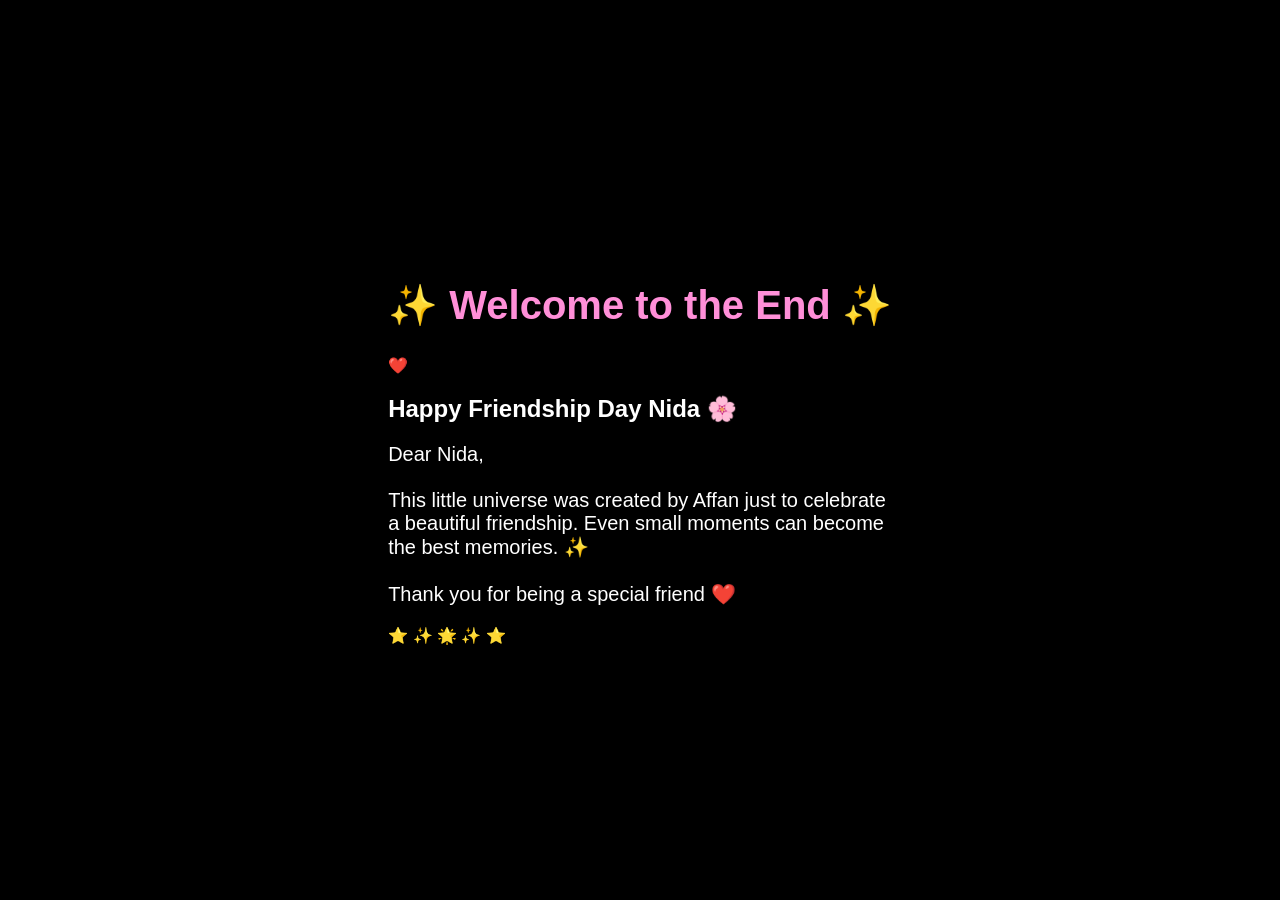
==== finale.html @ ab3d460e "Create finale.html" ====
<!DOCTYPE html>
<html>
<head>
<title>Nida's Friendship Universe</title>
<link rel="stylesheet" href="style.css">
</head>

<body>

<div class="finale">

<h1 id="title">✨ Welcome to the End ✨</h1>

<div class="heart">
❤️
</div>

<h2>
Happy Friendship Day Nida 🌸
</h2>

<p>
Dear Nida,<br><br>

This little universe was created by Affan just to celebrate a beautiful friendship. 
Even small moments can become the best memories. ✨<br><br>

Thank you for being a special friend ❤️
</p>

<div class="stars-final">
⭐ ✨ 🌟 ✨ ⭐
</div>

</div>


<script>

let title = document.getElementById("title");

setTimeout(function(){
title.innerHTML = "🌌 Affan & Nida's Friendship Universe 🌌";
},3000);

</script>

</body>
</html>
---- style.css ----
body{
margin:0;
height:100vh;
background:black;
color:white;
font-family:Arial;
display:flex;
justify-content:center;
align-items:center;
overflow:hidden;
}

.intro{
text-align:center;
z-index:2;
}

h1{
font-size:40px;
color:#ff8fd8;
}

p{
font-size:20px;
max-width:500px;
}

input{
padding:15px;
border-radius:30px;
border:none;
margin:20px;
}

button{
padding:15px 35px;
border-radius:30px;
border:none;
background:#ff5ecb;
color:white;
font-size:18px;
cursor:pointer;
}

.stars{
position:absolute;
width:100%;
height:100%;
background-image:
radial-gradient(white 1px, transparent 1px);
background-size:50px 50px;
animation:move 20s linear infinite;
}

@keyframes move{
from{transform:translateY(0);}
to{transform:translateY(-100px);}
}
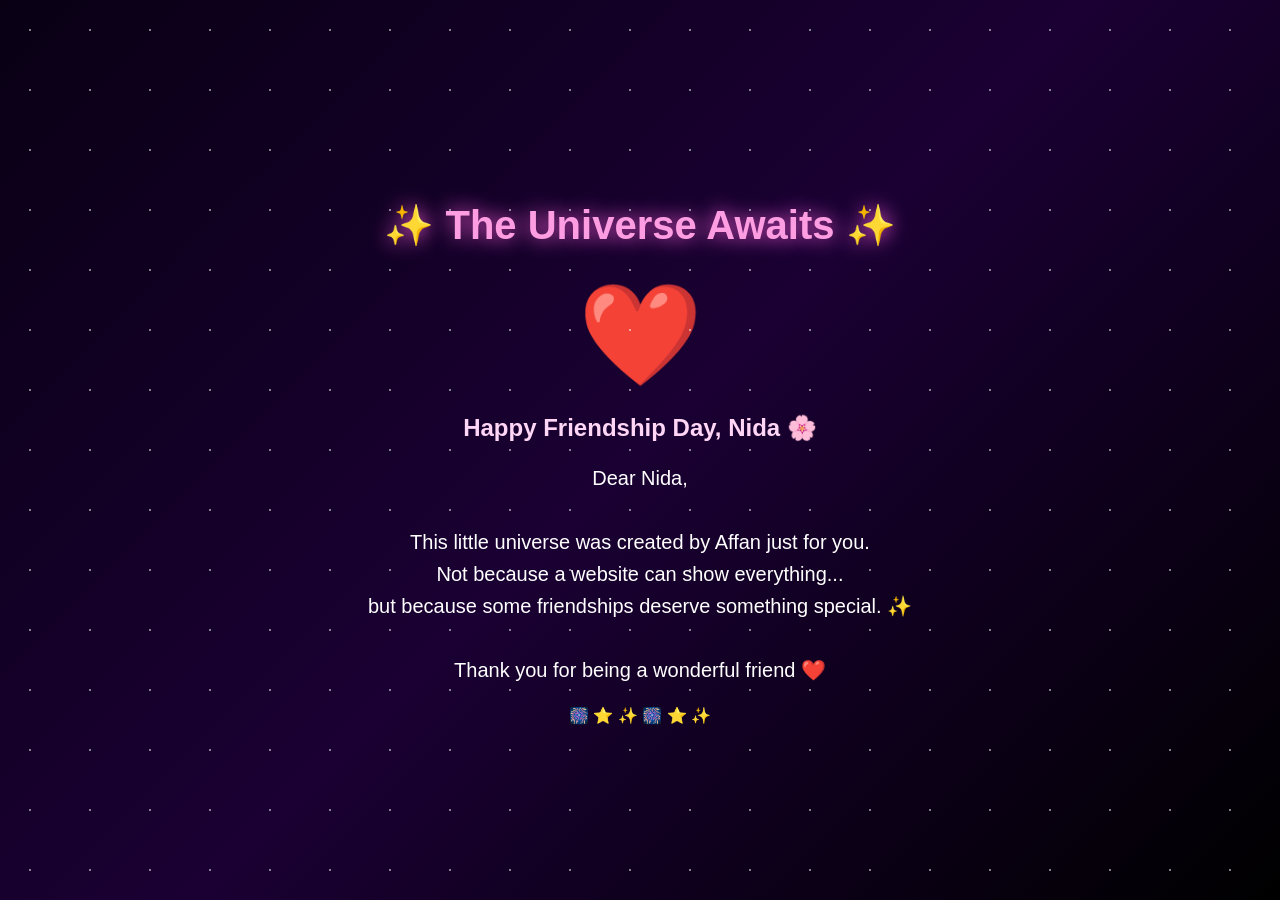
==== commit ad20ac24: "Update finale.html" ====
--- a/finale.html
+++ b/finale.html
@@ -1,49 +1,60 @@
 <!DOCTYPE html>
 <html>
 <head>
-<title>Nida's Friendship Universe</title>
+<title>Nida's Universe Finale 🌌</title>
 <link rel="stylesheet" href="style.css">
 </head>
 
 <body>
 
-<div class="finale">
+<div class="final-world">
 
-<h1 id="title">✨ Welcome to the End ✨</h1>
+<h1 id="finalTitle">
+✨ The Universe Awaits ✨
+</h1>
+
 
 <div class="heart">
 ❤️
 </div>
 
+
 <h2>
-Happy Friendship Day Nida 🌸
+Happy Friendship Day, Nida 🌸
 </h2>
 
-<p>
+
+<p id="finalMessage">
 Dear Nida,<br><br>
 
-This little universe was created by Affan just to celebrate a beautiful friendship. 
-Even small moments can become the best memories. ✨<br><br>
+This little universe was created by Affan just for you.<br>
+Not because a website can show everything...<br>
+but because some friendships deserve something special. ✨<br><br>
 
-Thank you for being a special friend ❤️
+Thank you for being a wonderful friend ❤️
 </p>
 
-<div class="stars-final">
-⭐ ✨ 🌟 ✨ ⭐
+
+<div class="fireworks">
+🎆 ⭐ ✨ 🎆 ⭐ ✨
 </div>
+
 
 </div>
 
 
 <script>
 
-let title = document.getElementById("title");
+setTimeout(function(){
 
-setTimeout(function(){
-title.innerHTML = "🌌 Affan & Nida's Friendship Universe 🌌";
+document.getElementById("finalTitle").innerHTML =
+"🌌 Affan & Nida's Friendship Universe 🌌";
+
 },3000);
+
 
 </script>
 
+
 </body>
 </html>
--- a/style.css
+++ b/style.css
@@ -1,58 +1,179 @@
 body{
 margin:0;
-height:100vh;
-background:black;
+min-height:100vh;
+background:linear-gradient(135deg,#090014,#1a0033,#000);
 color:white;
-font-family:Arial;
+font-family:'Segoe UI',sans-serif;
 display:flex;
 justify-content:center;
 align-items:center;
 overflow:hidden;
+text-align:center;
 }
 
-.intro{
-text-align:center;
+
+/* Main containers */
+
+.intro,
+.forest,
+.moon-page,
+.book-page,
+.puzzle-page,
+.timeline-page,
+.gift-page,
+.finale{
+width:90%;
+max-width:700px;
 z-index:2;
+animation:fade 1.5s;
 }
+
+
+/* Headings */
 
 h1{
 font-size:40px;
-color:#ff8fd8;
+color:#ff9de2;
+text-shadow:0 0 20px #ff5edc;
 }
+
+h2{
+color:#ffd6f6;
+}
+
+
+/* Text */
 
 p{
 font-size:20px;
-max-width:500px;
+line-height:1.6;
 }
+
+
+/* Buttons */
+
+button{
+background:linear-gradient(45deg,#ff4fd8,#8f5cff);
+border:none;
+color:white;
+padding:15px 35px;
+border-radius:50px;
+font-size:18px;
+cursor:pointer;
+margin:20px;
+box-shadow:0 0 20px #ff5edc;
+transition:.3s;
+}
+
+
+button:hover{
+transform:scale(1.1);
+}
+
+
+/* Input */
 
 input{
 padding:15px;
 border-radius:30px;
 border:none;
-margin:20px;
+font-size:18px;
+text-align:center;
 }
 
-button{
-padding:15px 35px;
-border-radius:30px;
-border:none;
-background:#ff5ecb;
-color:white;
-font-size:18px;
-cursor:pointer;
-}
 
-.stars{
+/* Stars background */
+
+body:before{
+content:"";
 position:absolute;
 width:100%;
 height:100%;
 background-image:
-radial-gradient(white 1px, transparent 1px);
-background-size:50px 50px;
-animation:move 20s linear infinite;
+radial-gradient(white 1px,transparent 1px);
+background-size:60px 60px;
+animation:stars 20s linear infinite;
+opacity:.5;
 }
 
-@keyframes move{
-from{transform:translateY(0);}
-to{transform:translateY(-100px);}
+
+/* Moon */
+
+.moon{
+font-size:120px;
+cursor:pointer;
+filter:drop-shadow(0 0 30px yellow);
+animation:float 3s infinite;
 }
+
+
+/* Gift */
+
+.gift{
+font-size:120px;
+cursor:pointer;
+animation:float 2s infinite;
+}
+
+
+/* Heart */
+
+.heart{
+font-size:100px;
+animation:heartbeat 1.5s infinite;
+}
+
+
+/* Timeline cards */
+
+.event{
+background:rgba(255,255,255,.1);
+padding:20px;
+margin:20px;
+border-radius:20px;
+backdrop-filter:blur(10px);
+box-shadow:0 0 20px #ff5edc;
+}
+
+
+/* Animations */
+
+@keyframes stars{
+from{
+transform:translateY(0);
+}
+to{
+transform:translateY(-200px);
+}
+}
+
+
+@keyframes float{
+50%{
+transform:translateY(-20px);
+}
+}
+
+
+@keyframes heartbeat{
+
+50%{
+transform:scale(1.2);
+}
+
+}
+
+
+@keyframes fade{
+
+from{
+opacity:0;
+transform:translateY(30px);
+}
+
+to{
+opacity:1;
+transform:translateY(0);
+}
+
+  }
